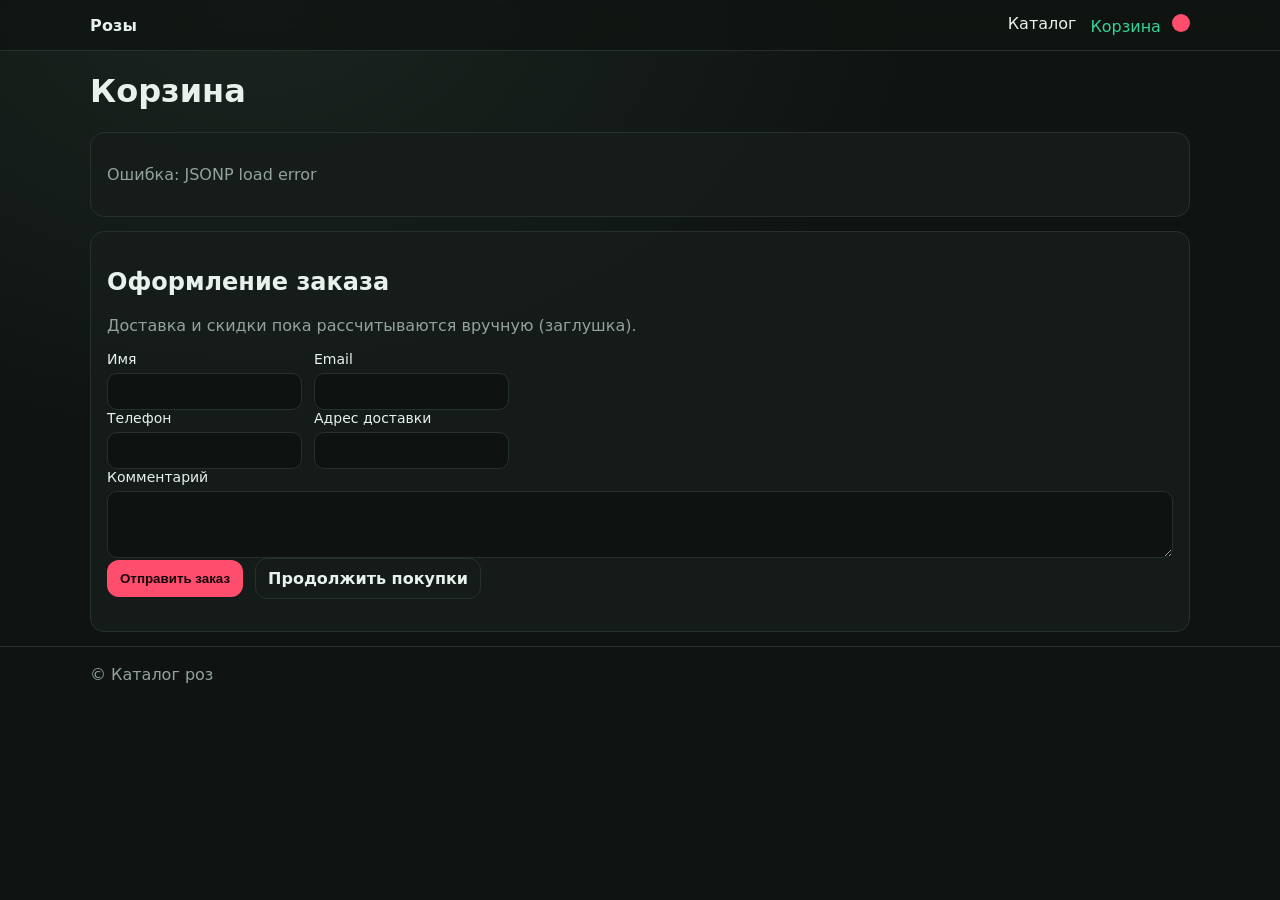
==== cart.html @ ee08f394 "Initial rosy catalog (Pages + Sheets)" ====
<!doctype html>
<html lang="ru">
  <head>
    <meta charset="utf-8" />
    <meta name="viewport" content="width=device-width, initial-scale=1" />
    <title>Корзина</title>
    <link rel="stylesheet" href="assets/css/style.css" />
  </head>
  <body>
    <header class="topbar">
      <div class="container topbar__row">
        <a class="brand" href="./index.html">Розы</a>
        <nav class="nav">
          <a href="./index.html">Каталог</a>
          <a href="./cart.html" aria-current="page">Корзина <span id="cartCount" class="badge" hidden></span></a>
        </nav>
      </div>
    </header>

    <main class="container">
      <h1>Корзина</h1>

      <section id="cart" class="panel"></section>

      <section class="panel">
        <h2>Оформление заказа</h2>
        <p class="muted">Доставка и скидки пока рассчитываются вручную (заглушка).</p>

        <form id="checkoutForm" class="form" autocomplete="on">
          <div class="row">
            <label class="field">
              <span>Имя</span>
              <input name="customer_name" required />
            </label>
            <label class="field">
              <span>Email</span>
              <input name="email" type="email" required />
            </label>
          </div>
          <div class="row">
            <label class="field">
              <span>Телефон</span>
              <input name="phone" inputmode="tel" required />
            </label>
            <label class="field">
              <span>Адрес доставки</span>
              <input name="address" required />
            </label>
          </div>
          <label class="field">
            <span>Комментарий</span>
            <textarea name="comment" rows="3"></textarea>
          </label>

          <div class="row row--center">
            <button class="btn" type="submit">Отправить заказ</button>
            <a class="btn btn--ghost" href="./index.html">Продолжить покупки</a>
          </div>
          <p id="checkoutStatus" class="muted" role="status"></p>
        </form>

        <iframe title="order-submit" id="orderFrame" name="orderFrame" class="hidden"></iframe>
        <form id="orderPostForm" class="hidden" method="POST" target="orderFrame">
          <input type="hidden" name="action" value="order" />
          <input type="hidden" name="payload" value="" />
        </form>
      </section>
    </main>

    <footer class="footer">
      <div class="container">
        <span class="muted">© Каталог роз</span>
      </div>
    </footer>

    <script type="module" src="assets/js/cartPage.js"></script>
  </body>
</html>
---- assets/css/style.css ----
:root {
  --bg: #0f1412;
  --panel: #161d1a;
  --muted: #93a39b;
  --text: #e8f1ec;
  --accent: #ff4d6d;
  --accent-2: #34d399;
  --border: #26312c;
}

* { box-sizing: border-box; }
html, body { height: 100%; }
body {
  margin: 0;
  font-family: ui-sans-serif, system-ui, -apple-system, Segoe UI, Roboto, Helvetica, Arial, "Apple Color Emoji", "Segoe UI Emoji";
  background: radial-gradient(1200px 800px at 20% 0%, #1a241f 0%, var(--bg) 55%);
  color: var(--text);
}

a { color: inherit; text-decoration: none; }
a:hover { text-decoration: underline; }

.container { width: min(1100px, calc(100% - 32px)); margin: 0 auto; }
.muted { color: var(--muted); }
.hidden { display: none; }

.topbar {
  position: sticky;
  top: 0;
  z-index: 10;
  background: rgba(15, 20, 18, 0.8);
  backdrop-filter: blur(10px);
  border-bottom: 1px solid var(--border);
}
.topbar__row {
  display: flex;
  align-items: center;
  justify-content: space-between;
  padding: 14px 0;
  gap: 14px;
}
.brand { font-weight: 700; letter-spacing: 0.2px; }
.nav { display: flex; gap: 14px; }
.nav a[aria-current="page"] { color: var(--accent-2); }

.badge {
  display: inline-flex;
  align-items: center;
  justify-content: center;
  min-width: 18px;
  height: 18px;
  padding: 0 6px;
  border-radius: 999px;
  font-size: 12px;
  background: var(--accent);
  color: #14040a;
  margin-left: 6px;
  font-weight: 700;
}

.hero { padding: 28px 0 10px; }
.hero h1 { margin: 0 0 8px; font-size: 32px; }
.hero p { margin: 0; }

.panel {
  background: rgba(22, 29, 26, 0.85);
  border: 1px solid var(--border);
  border-radius: 14px;
  padding: 16px;
  margin: 14px 0;
}

.filters {
  display: grid;
  grid-template-columns: 1.4fr 1fr 1fr 1fr 1fr;
  gap: 12px;
}
@media (max-width: 900px) {
  .filters { grid-template-columns: 1fr 1fr; }
}
@media (max-width: 560px) {
  .filters { grid-template-columns: 1fr; }
}

.field { display: grid; gap: 6px; font-size: 14px; }
input, select, textarea {
  width: 100%;
  padding: 10px 12px;
  background: #0e1311;
  border: 1px solid var(--border);
  border-radius: 10px;
  color: var(--text);
  outline: none;
}
input:focus, select:focus, textarea:focus { border-color: #3a4a43; }
.range { display: grid; grid-template-columns: 1fr auto 1fr; gap: 10px; align-items: center; }

.grid {
  display: grid;
  grid-template-columns: repeat(3, 1fr);
  gap: 12px;
  padding: 10px 0 30px;
}
@media (max-width: 900px) { .grid { grid-template-columns: repeat(2, 1fr); } }
@media (max-width: 560px) { .grid { grid-template-columns: 1fr; } }

.card {
  background: rgba(22, 29, 26, 0.85);
  border: 1px solid var(--border);
  border-radius: 14px;
  overflow: hidden;
  display: grid;
  grid-template-rows: 170px auto;
}
.card__img { width: 100%; height: 100%; object-fit: cover; background: #0b0f0d; }
.card__body { padding: 12px; display: grid; gap: 8px; }
.card__title { font-weight: 700; }
.pillrow { display: flex; flex-wrap: wrap; gap: 6px; }
.pill {
  font-size: 12px;
  padding: 4px 8px;
  border-radius: 999px;
  border: 1px solid var(--border);
  color: var(--muted);
}
.price { font-weight: 800; }
.row { display: flex; gap: 12px; }
.row--center { align-items: center; }
@media (max-width: 700px) { .row { flex-direction: column; } }

.btn {
  appearance: none;
  border: 1px solid transparent;
  background: var(--accent);
  color: #14040a;
  font-weight: 800;
  padding: 10px 12px;
  border-radius: 12px;
  cursor: pointer;
  text-align: center;
}
.btn:hover { filter: brightness(1.04); }
.btn:disabled { opacity: 0.6; cursor: not-allowed; }
.btn--ghost {
  background: transparent;
  border-color: var(--border);
  color: var(--text);
}

.footer { border-top: 1px solid var(--border); padding: 18px 0; }
.breadcrumbs { margin: 18px 0 10px; }

.product {
  display: grid;
  grid-template-columns: 420px 1fr;
  gap: 14px;
  align-items: start;
}
@media (max-width: 900px) { .product { grid-template-columns: 1fr; } }
.product__img { width: 100%; border-radius: 14px; border: 1px solid var(--border); background: #0b0f0d; }
.product__box {
  background: rgba(22, 29, 26, 0.85);
  border: 1px solid var(--border);
  border-radius: 14px;
  padding: 16px;
  display: grid;
  gap: 10px;
}
.kv { display: grid; grid-template-columns: 160px 1fr; gap: 8px; font-size: 14px; }
.kv span { color: var(--muted); }
.table { display: grid; gap: 10px; }
.line { display: grid; grid-template-columns: 1fr auto auto; gap: 10px; align-items: center; }
.qty { width: 90px; }
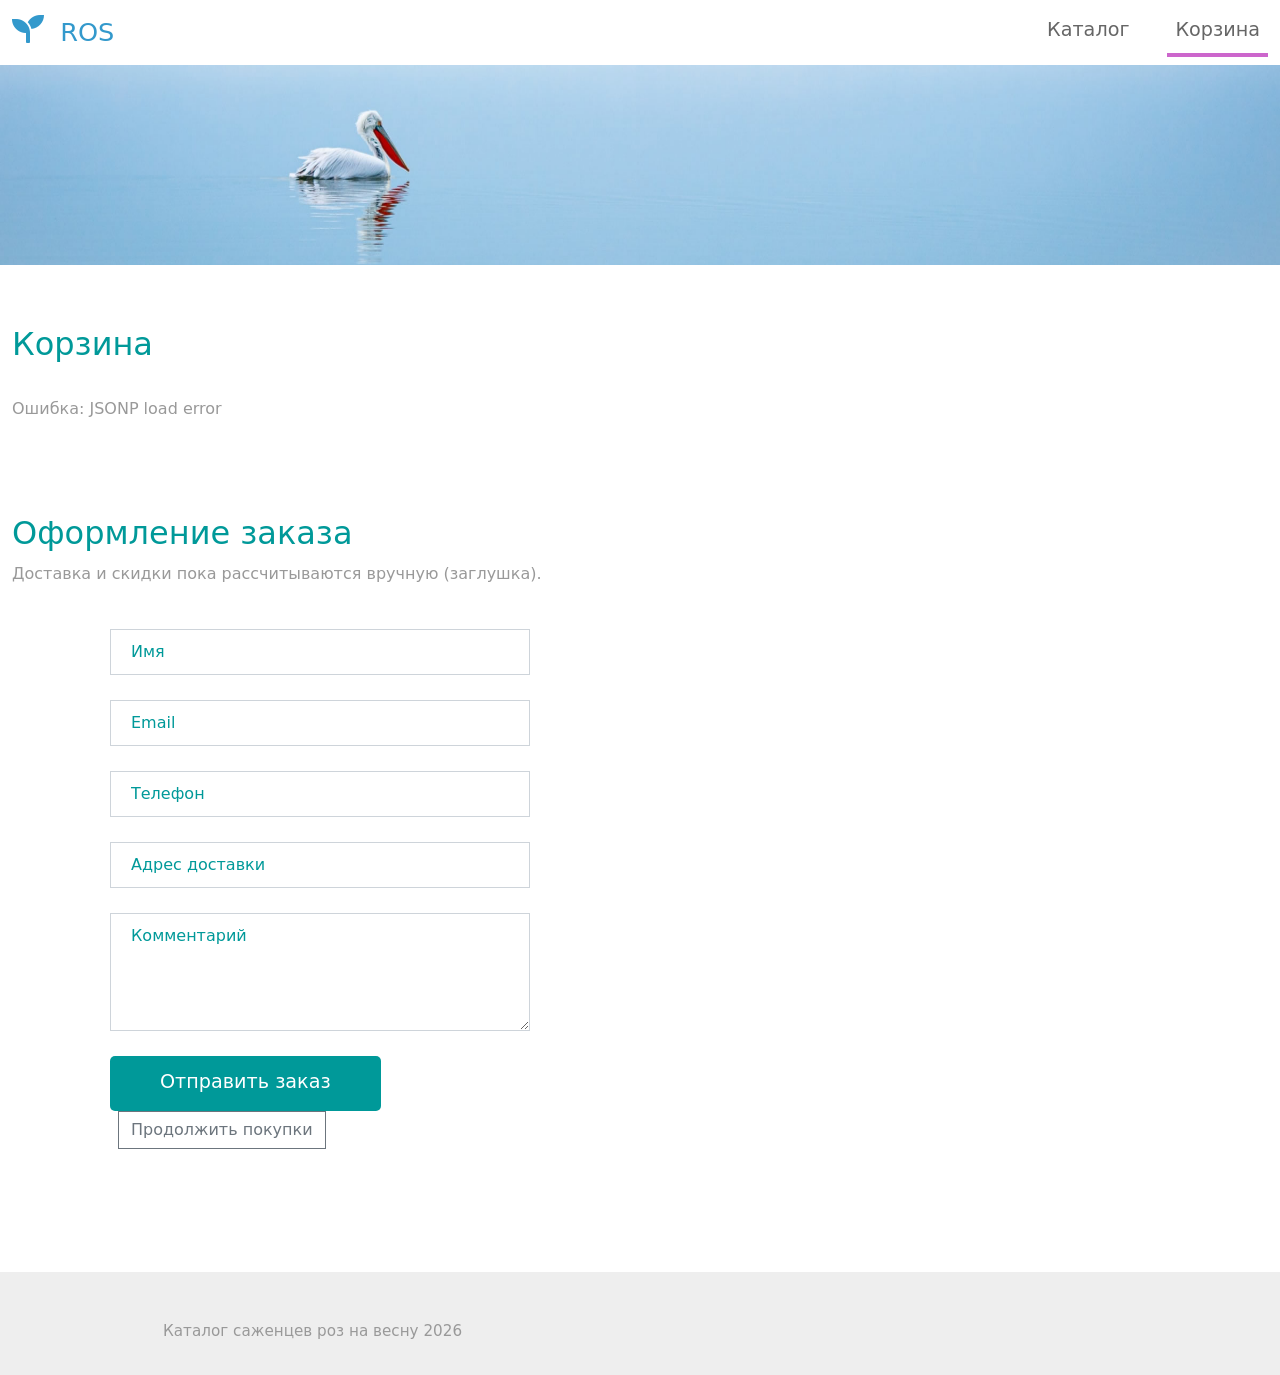
==== commit 84c1f159: "Integrate templatemo_556_catalog_z theme" ====
--- a/cart.html
+++ b/cart.html
@@ -1,79 +1,113 @@
-<!doctype html>
+<!DOCTYPE html>
 <html lang="ru">
-  <head>
-    <meta charset="utf-8" />
-    <meta name="viewport" content="width=device-width, initial-scale=1" />
+<head>
+    <meta charset="UTF-8">
+    <meta name="viewport" content="width=device-width, initial-scale=1.0">
     <title>Корзина</title>
-    <link rel="stylesheet" href="assets/css/style.css" />
-  </head>
-  <body>
-    <header class="topbar">
-      <div class="container topbar__row">
-        <a class="brand" href="./index.html">Розы</a>
-        <nav class="nav">
-          <a href="./index.html">Каталог</a>
-          <a href="./cart.html" aria-current="page">Корзина <span id="cartCount" class="badge" hidden></span></a>
-        </nav>
-      </div>
-    </header>
+    <link rel="stylesheet" href="css/bootstrap.min.css">
+    <link rel="stylesheet" href="fontawesome/css/all.min.css">
+    <link rel="stylesheet" href="css/templatemo-style.css">
+</head>
+<body>
+    <!-- Page Loader -->
+    <div id="loader-wrapper">
+        <div id="loader"></div>
+        <div class="loader-section section-left"></div>
+        <div class="loader-section section-right"></div>
+    </div>
 
-    <main class="container">
-      <h1>Корзина</h1>
+    <nav class="navbar navbar-expand-lg">
+        <div class="container-fluid">
+            <a class="navbar-brand" href="index.html">
+                <i class="fas fa-seedling mr-2"></i>
+                ROS
+            </a>
+            <button class="navbar-toggler" type="button" data-toggle="collapse" data-target="#navbarSupportedContent"
+                aria-controls="navbarSupportedContent" aria-expanded="false" aria-label="Toggle navigation">
+                <i class="fas fa-bars"></i>
+            </button>
+            <div class="collapse navbar-collapse" id="navbarSupportedContent">
+                <ul class="navbar-nav ml-auto mb-2 mb-lg-0">
+                    <li class="nav-item">
+                        <a class="nav-link nav-link-1" href="index.html">Каталог</a>
+                    </li>
+                    <li class="nav-item">
+                        <a class="nav-link nav-link-4 active position-relative" aria-current="page" href="cart.html">
+                            Корзина
+                            <span id="cartCount" class="badge rounded-pill bg-danger" hidden></span>
+                        </a>
+                    </li>
+                </ul>
+            </div>
+        </div>
+    </nav>
 
-      <section id="cart" class="panel"></section>
+    <div class="tm-hero d-flex justify-content-center align-items-center" data-parallax="scroll" data-image-src="img/hero.jpg"></div>
 
-      <section class="panel">
-        <h2>Оформление заказа</h2>
-        <p class="muted">Доставка и скидки пока рассчитываются вручную (заглушка).</p>
+    <div class="container-fluid tm-container-content tm-mt-60">
+        <div class="row mb-4">
+            <h2 class="col-12 tm-text-primary">Корзина</h2>
+        </div>
 
-        <form id="checkoutForm" class="form" autocomplete="on">
-          <div class="row">
-            <label class="field">
-              <span>Имя</span>
-              <input name="customer_name" required />
-            </label>
-            <label class="field">
-              <span>Email</span>
-              <input name="email" type="email" required />
-            </label>
-          </div>
-          <div class="row">
-            <label class="field">
-              <span>Телефон</span>
-              <input name="phone" inputmode="tel" required />
-            </label>
-            <label class="field">
-              <span>Адрес доставки</span>
-              <input name="address" required />
-            </label>
-          </div>
-          <label class="field">
-            <span>Комментарий</span>
-            <textarea name="comment" rows="3"></textarea>
-          </label>
+        <div class="row tm-mb-50">
+            <div class="col-12 mb-4" id="cart"></div>
+        </div>
 
-          <div class="row row--center">
-            <button class="btn" type="submit">Отправить заказ</button>
-            <a class="btn btn--ghost" href="./index.html">Продолжить покупки</a>
-          </div>
-          <p id="checkoutStatus" class="muted" role="status"></p>
-        </form>
+        <div class="row mb-4">
+            <h2 class="col-12 tm-text-primary">Оформление заказа</h2>
+            <p class="col-12 tm-text-gray">Доставка и скидки пока рассчитываются вручную (заглушка).</p>
+        </div>
 
-        <iframe title="order-submit" id="orderFrame" name="orderFrame" class="hidden"></iframe>
-        <form id="orderPostForm" class="hidden" method="POST" target="orderFrame">
-          <input type="hidden" name="action" value="order" />
-          <input type="hidden" name="payload" value="" />
-        </form>
-      </section>
-    </main>
+        <div class="row tm-mb-50">
+            <div class="col-lg-6 col-12 mb-5">
+                <form id="checkoutForm" class="tm-contact-form mx-auto" autocomplete="on">
+                    <div class="form-group">
+                        <input type="text" name="customer_name" class="form-control rounded-0" placeholder="Имя" required>
+                    </div>
+                    <div class="form-group">
+                        <input type="email" name="email" class="form-control rounded-0" placeholder="Email" required>
+                    </div>
+                    <div class="form-group">
+                        <input type="text" name="phone" class="form-control rounded-0" placeholder="Телефон" required>
+                    </div>
+                    <div class="form-group">
+                        <input type="text" name="address" class="form-control rounded-0" placeholder="Адрес доставки" required>
+                    </div>
+                    <div class="form-group">
+                        <textarea rows="4" name="comment" class="form-control rounded-0" placeholder="Комментарий"></textarea>
+                    </div>
+                    <div class="form-group tm-text-right">
+                        <button type="submit" class="btn btn-primary">Отправить заказ</button>
+                        <a class="btn btn-outline-secondary ml-2" href="index.html">Продолжить покупки</a>
+                    </div>
+                    <p id="checkoutStatus" class="tm-text-gray" role="status"></p>
+                </form>
 
-    <footer class="footer">
-      <div class="container">
-        <span class="muted">© Каталог роз</span>
-      </div>
+                <iframe title="order-submit" id="orderFrame" name="orderFrame" class="d-none"></iframe>
+                <form id="orderPostForm" class="d-none" method="POST" target="orderFrame">
+                    <input type="hidden" name="action" value="order" />
+                    <input type="hidden" name="payload" value="" />
+                </form>
+            </div>
+        </div>
+    </div>
+
+    <footer class="tm-bg-gray pt-5 pb-3 tm-text-gray tm-footer">
+        <div class="container-fluid tm-container-small">
+            <div class="row">
+                <div class="col-12 px-5 mb-3">
+                    Каталог саженцев роз на весну 2026
+                </div>
+            </div>
+        </div>
     </footer>
 
+    <script src="js/plugins.js"></script>
+    <script>
+        $(window).on("load", function() {
+            $('body').addClass('loaded');
+        });
+    </script>
     <script type="module" src="assets/js/cartPage.js"></script>
-  </body>
+</body>
 </html>
-
--- a/css/templatemo-style.css
+++ b/css/templatemo-style.css
@@ -0,0 +1,628 @@
+/*
+    
+TemplateMo 556 Catalog-Z
+
+https://templatemo.com/tm-556-catalog-z
+
+*/
+
+#loader-wrapper {
+    position: fixed;
+    top: 0;
+    left: 0;
+    width: 100%;
+    height: 100%;
+    z-index: 1001;
+}
+#loader {
+    display: block;
+    position: relative;
+    left: 50%;
+    top: 50%;
+    width: 150px;
+    height: 150px;
+    margin: -75px 0 0 -75px;
+    border-radius: 50%;
+    border: 3px solid transparent;
+    border-top-color: #3498db;
+
+    -webkit-animation: spin 2s linear infinite; /* Chrome, Opera 15+, Safari 5+ */
+    animation: spin 2s linear infinite; /* Chrome, Firefox 16+, IE 10+, Opera */
+
+    z-index: 1002;
+}
+
+    #loader:before {
+        content: "";
+        position: absolute;
+        top: 5px;
+        left: 5px;
+        right: 5px;
+        bottom: 5px;
+        border-radius: 50%;
+        border: 3px solid transparent;
+        border-top-color: #e74c3c;
+
+        -webkit-animation: spin 3s linear infinite; /* Chrome, Opera 15+, Safari 5+ */
+        animation: spin 3s linear infinite; /* Chrome, Firefox 16+, IE 10+, Opera */
+    }
+
+    #loader:after {
+        content: "";
+        position: absolute;
+        top: 15px;
+        left: 15px;
+        right: 15px;
+        bottom: 15px;
+        border-radius: 50%;
+        border: 3px solid transparent;
+        border-top-color: #f9c922;
+
+        -webkit-animation: spin 1.5s linear infinite; /* Chrome, Opera 15+, Safari 5+ */
+          animation: spin 1.5s linear infinite; /* Chrome, Firefox 16+, IE 10+, Opera */
+    }
+
+    @-webkit-keyframes spin {
+        0%   { 
+            -webkit-transform: rotate(0deg);  /* Chrome, Opera 15+, Safari 3.1+ */
+            -ms-transform: rotate(0deg);  /* IE 9 */
+            transform: rotate(0deg);  /* Firefox 16+, IE 10+, Opera */
+        }
+        100% {
+            -webkit-transform: rotate(360deg);  /* Chrome, Opera 15+, Safari 3.1+ */
+            -ms-transform: rotate(360deg);  /* IE 9 */
+            transform: rotate(360deg);  /* Firefox 16+, IE 10+, Opera */
+        }
+    }
+    @keyframes spin {
+        0%   { 
+            -webkit-transform: rotate(0deg);  /* Chrome, Opera 15+, Safari 3.1+ */
+            -ms-transform: rotate(0deg);  /* IE 9 */
+            transform: rotate(0deg);  /* Firefox 16+, IE 10+, Opera */
+        }
+        100% {
+            -webkit-transform: rotate(360deg);  /* Chrome, Opera 15+, Safari 3.1+ */
+            -ms-transform: rotate(360deg);  /* IE 9 */
+            transform: rotate(360deg);  /* Firefox 16+, IE 10+, Opera */
+        }
+    }
+
+    #loader-wrapper .loader-section {
+        position: fixed;
+        top: 0;
+        width: 51%;
+        height: 100%;
+        background: #222222;
+        z-index: 1001;
+        -webkit-transform: translateX(0);  /* Chrome, Opera 15+, Safari 3.1+ */
+        -ms-transform: translateX(0);  /* IE 9 */
+        transform: translateX(0);  /* Firefox 16+, IE 10+, Opera */
+    }
+
+    #loader-wrapper .loader-section.section-left {
+        left: 0;
+    }
+
+    #loader-wrapper .loader-section.section-right {
+        right: 0;
+    }
+
+    /* Loaded */
+    .loaded #loader-wrapper .loader-section.section-left {
+        -webkit-transform: translateX(-100%);  /* Chrome, Opera 15+, Safari 3.1+ */
+            -ms-transform: translateX(-100%);  /* IE 9 */
+                transform: translateX(-100%);  /* Firefox 16+, IE 10+, Opera */
+
+        -webkit-transition: all 0.7s 0.3s cubic-bezier(0.645, 0.045, 0.355, 1.000);  
+                transition: all 0.7s 0.3s cubic-bezier(0.645, 0.045, 0.355, 1.000);
+    }
+
+    .loaded #loader-wrapper .loader-section.section-right {
+        -webkit-transform: translateX(100%);  /* Chrome, Opera 15+, Safari 3.1+ */
+            -ms-transform: translateX(100%);  /* IE 9 */
+                transform: translateX(100%);  /* Firefox 16+, IE 10+, Opera */
+
+-webkit-transition: all 0.7s 0.3s cubic-bezier(0.645, 0.045, 0.355, 1.000);  
+        transition: all 0.7s 0.3s cubic-bezier(0.645, 0.045, 0.355, 1.000);
+    }
+    
+    .loaded #loader {
+        opacity: 0;
+        -webkit-transition: all 0.3s ease-out;  
+                transition: all 0.3s ease-out;
+    }
+    .loaded #loader-wrapper {
+        visibility: hidden;
+
+        -webkit-transform: translateY(-100%);  /* Chrome, Opera 15+, Safari 3.1+ */
+            -ms-transform: translateY(-100%);  /* IE 9 */
+                transform: translateY(-100%);  /* Firefox 16+, IE 10+, Opera */
+
+        -webkit-transition: all 0.3s 1s ease-out;  
+                transition: all 0.3s 1s ease-out;
+    }
+
+p { line-height: 1.8; }
+
+a { 
+    text-decoration: none;
+    transition: all 0.3s ease; 
+}
+a:hover { color:#009999; }
+.container-fluid { max-width: 1770px; }
+.tm-container-small { max-width: 1050px; }
+.btn { border-radius: 0; }
+.btn-primary {
+    background-color: #009999;
+    border: 0;
+    border-radius: 5px;
+    padding: 12px 50px 14px;
+    font-size: 1.2rem;
+}
+
+.btn-primary:hover,
+.btn-primary:focus {
+    background-color:#086969;
+}
+
+.btn-primary.disabled, 
+.btn-primary:disabled {
+    background-color: #009999;
+    pointer-events: all;
+    cursor: not-allowed;
+}
+
+.form-control {
+	padding: 10px 20px;
+	width: 100%;
+	height: auto;
+}
+
+.form-group { margin-bottom: 25px; }
+.tm-btn-big { padding: 12px 90px 14px; }
+
+.navbar-toggler:focus { box-shadow: none; }
+.navbar-brand {
+    color: #3399CC;
+    font-size: 1.6rem;
+}
+
+.navbar-brand i { font-size: 2rem; }
+
+.tm-hero {
+    min-height: 200px;
+    background: transparent;
+}
+
+.tm-mt-60 { margin-top: 60px; }
+.tm-mb-50 { margin-bottom: 50px; }
+.tm-mb-74 { margin-bottom: 74px; }
+.tm-mb-90 { margin-bottom: 90px; }
+.tm-text-primary { color: #009999; }
+.tm-text-secondary { color: #CC6699; }
+a.tm-text-primary:hover { color:#666666; }
+.tm-bg-gray { background-color: #EEEEEE; }
+.tm-input-paging {
+    width: 40px;
+    border-radius: 0;
+    border: 1px solid #CCCCCC;
+    background: #f4f4f4;
+    text-align: center;
+}
+
+.nav-item { margin-right: 30px; }
+.nav-item:last-child { margin-right: 0; }
+
+.nav-link {
+    color: #666666;
+    border-bottom: 4px solid transparent;
+    font-size: 1.2rem;
+}
+
+.nav-link-1.active,
+.nav-link-1:hover {
+    border-color: #33CCFF;
+}
+
+.nav-link-2.active,
+.nav-link-2:hover {
+    border-color: #FF6666;
+}
+
+.nav-link-3.active,
+.nav-link-3:hover {
+    border-color: #33CC66;
+}
+
+.nav-link-4.active,
+.nav-link-4:hover {
+    border-color: #CC66CC;
+}
+
+.tm-search-input {
+    width: 360px;
+    border-radius: 0;
+    padding: 12px 15px;
+    color: #009999;
+    border: none;
+}
+
+.tm-search-input:focus {
+    border-color: #009999;
+    box-shadow: 0 0 0 0.25rem rgb(0 153 153 / 0.25);
+}
+
+.tm-search-input::placeholder { /* Chrome, Firefox, Opera, Safari 10.1+ */
+    color: #009999;
+    opacity: 1; /* Firefox */
+}
+  
+.tm-search-input::-ms-input-placeholder { /* Microsoft Edge */
+    color: #009999;
+}
+
+.tm-search-btn {
+    color: white;
+    background-color: #009999;
+    border: none;
+    width: 100px;
+    height: 50px;
+    margin-left: -1px;
+}
+
+p, .tm-text-gray { color: #999; }
+.tm-text-gray-light { color: #CCC; }
+.tm-text-gray-dark { color: #666; }
+
+.tm-video-item {
+    position: relative;
+    overflow: hidden;
+    text-align: center;
+    cursor: pointer;
+}
+
+.tm-video-item img {
+    position: relative;
+    display: block;
+    min-height: 100%;
+    max-width: 100%;
+    opacity: 0.8;
+}
+
+.tm-video-item figcaption {
+    padding: 2em;
+    color: #fff;
+    text-transform: uppercase;
+    font-size: 1.25em;
+    -webkit-backface-visibility: hidden;
+	backface-visibility: hidden;
+}
+
+.tm-video-item figcaption::before,
+.tm-video-item figcaption::after {
+    pointer-events: none;
+}
+
+.tm-video-item figcaption,
+.tm-video-item figcaption > a {
+    position: absolute;
+    top: 0;
+    left: 0;
+    width: 100%;
+    height: 100%;
+}
+
+.tm-video-item figcaption > a {
+	z-index: 1000;
+	text-indent: 200%;
+	white-space: nowrap;
+	font-size: 0;
+	opacity: 0;
+}
+
+.tm-video-item h2 {
+    word-spacing: -0.15em;
+    font-weight: 300;
+}
+
+.tm-video-item h2,
+.tm-video-item p {
+    margin: 0;
+}
+
+.tm-video-item p {
+    letter-spacing: 1px;
+    font-size: 68.5%;
+}
+
+.tm-gallery div.d-block { animation: show .5s ease; }
+
+@keyframes show {
+    0% {
+    	opacity: 0;
+    	transform: scale(0.9);
+    }
+    100% {
+    	opacity: 1;
+    	transform: scale(1);
+    }
+}
+
+.tm-paging-link {
+    display: flex;
+    justify-content: center;
+    align-items: center;
+    width: 60px;
+    height: 60px;
+    font-size: 1.1rem;
+    color: #999;
+    background-color: #EEEEEE;
+    margin: 10px;
+    border-radius: 5px;
+    text-decoration: none;
+    transition: all 0.3s ease;
+}
+
+.tm-paging-link:hover,
+.tm-paging-link.active {
+    background-color: #009999;
+    color: #fff; 
+}
+
+/*---------------*/
+/***** Ming *****/
+/*---------------*/
+
+figure.effect-ming {
+	background: #030c17;
+}
+
+figure.effect-ming img {
+	opacity: 0.9;
+	-webkit-transition: opacity 0.35s;
+	transition: opacity 0.35s;
+}
+
+figure.effect-ming figcaption::before {
+	position: absolute;
+	top: 30px;
+	right: 30px;
+	bottom: 30px;
+	left: 30px;
+	border: 2px solid #fff;
+	box-shadow: 0 0 0 30px rgba(255,255,255,0.2);
+	content: '';
+	opacity: 0;
+	-webkit-transition: opacity 0.35s, -webkit-transform 0.35s;
+	transition: opacity 0.35s, transform 0.35s;
+	-webkit-transform: scale3d(1.4,1.4,1);
+	transform: scale3d(1.4,1.4,1);
+}
+
+figure.effect-ming h2 {
+    font-size: 1.3em;
+	opacity: 0;
+	-webkit-transition: opacity 0.35s, -webkit-transform 0.35s;
+	transition: opacity 0.35s, transform 0.35s;
+	-webkit-transform: scale(1.5);
+	transform: scale(1.5);
+}
+
+figure.effect-ming:hover figcaption::before,
+figure.effect-ming:hover h2 {
+	opacity: 1;
+	-webkit-transform: scale3d(1,1,1);
+	transform: scale3d(1,1,1);
+}
+
+figure.effect-ming:hover figcaption { background-color: rgba(58,52,42,0); }
+figure.effect-ming:hover img { opacity: 0.4; }
+
+.tm-footer-links li {
+    list-style: none;
+    margin-bottom: 5px;    
+}
+
+.tm-footer-links li a { color: #999999; }
+.tm-footer-links li a:hover { color: #009999; }
+
+.tm-social-links li {
+    list-style: none;
+    margin-right: 15px;
+}
+
+.tm-social-links li:last-child { margin-right: 0; }
+
+.tm-social-links li a  {
+    color: #999999;
+    width: 44px;
+    height: 44px;
+    display: flex;
+    background-color: #fff;
+    align-items: center;
+    justify-content: center;
+}
+
+.tm-social-links li a:hover {
+    color: #fff;
+    background-color: #009999;
+}
+
+.tm-footer { font-size: 0.95rem; }
+.tm-footer-title { font-size: 1.4rem; }
+
+/* Videos */
+#tm-video-container {
+    max-height: 400px;
+    overflow: hidden;
+    background-color: #333;
+    margin-bottom: 90px;
+    position: relative;
+}
+
+#tm-video {
+    display: block;
+    width: 100%;
+    height: auto;
+}
+
+#tm-video-control-button {
+    position: absolute;
+    bottom: 20px;
+    right: 20px;
+    z-index: 1000;
+    color: #e1e1e1;
+}
+
+.tm-video-details {
+    height: 100%;
+    padding: 40px;
+}
+
+/* About */
+.tm-row-1640 { max-width: 1640px; }
+.tm-about-2-col { max-width: 716px; }
+.tm-about-3-col { max-width: 540px; }
+
+.tm-about-2-col,
+.tm-about-3-col {
+    margin-bottom: 50px;
+}
+
+.tm-about-icon-container {
+    width: 150px;
+    height: 150px;
+    border: 1px solid #009999;
+    display: flex;
+    align-items: center;
+    justify-content: center;
+}
+
+.tm-about-img-text { max-width: 940px; }
+
+/* Contact */
+select.form-control { border-radius: 0; }
+select.form-control option { height: 30px; }
+
+select:not([multiple]) {
+    -webkit-appearance: none;
+    -moz-appearance: none;
+    background-position: right 15px center;
+    background-repeat: no-repeat;
+    background-image: url(../img/select-arrow.png);
+    padding: 14px 20px;
+    padding-right: 20px;
+    color: #666;
+}
+
+.mapouter{
+    position:relative;
+    height:480px;
+    width:100%;
+    max-width: 480px;
+}
+
+.gmap-canvas {
+    overflow:hidden;
+    background:none!important;
+    height:480px;
+    width:100%;
+}
+
+.tm-contact-form { max-width: 420px; }
+.tm-address-col { max-width: 520px; }
+.tm-contacts { padding-left: 0; }
+
+.tm-contacts li {
+    list-style: none;
+    margin-bottom: 20px;
+}
+
+.tm-contacts li a i { width: 30px; }
+.tm-social { display: flex; }
+
+.tm-social li {
+    list-style: none;
+    margin-bottom: 20px;
+    margin-right: 15px;
+}
+
+.tm-social li a i {
+    width: 40px;
+    height: 40px;
+    color: #666666;
+    background-color: #EEEEEE;
+    display: flex;
+    align-items: center;
+    justify-content: center;
+    transition: all 0.3s ease;
+}
+
+.tm-social li a:hover i {
+    color: #fff;
+    background-color: #009999;
+}
+
+.form-control,
+input:-internal-autofill-selected,
+select:not([multiple]) {
+    color: #009999 !important;
+}
+
+.form-control::placeholder { /* Chrome, Firefox, Opera, Safari 10.1+ */
+    color:  #009999;
+    opacity: 1; /* Firefox */
+}
+
+@media (max-width: 991px) {
+    .navbar-collapse {
+        position: fixed;
+        top: 50px;
+        right: 0px;
+        background: white;
+        width: 150px;
+        padding: 15px;
+    }
+
+    .tm-container-content { max-width: 870px; }
+    .tm-contact-form, .tm-address-col, .mapouter { max-width: 100%; }
+    .tm-people-row { max-width: 900px; }
+}
+
+@media (max-width: 767px) {
+    .tm-paging-col { flex-direction: column; }
+    .tm-paging { flex-wrap: wrap; }
+    .tm-about-img-text { max-width: 640px; }
+    .tm-about-2-col, .tm-about-3-col { margin-bottom: 50px; }
+}
+
+@media (max-width: 575px) {
+    .tm-container-content { max-width: 420px; }
+
+    .tm-search-form {
+        padding-left: 15px;
+        padding-right: 15px;
+        width: 100%;
+        justify-content: center;
+    }
+
+    .tm-search-input {
+        width: 100%;
+        max-width: 360px;
+    }
+
+    .tm-people-row { max-width: 420px; }
+}
+
+@media (max-width: 400px) {
+    .tm-btn-big { padding: 12px 50px 14px; }
+}
+
+@media (max-width: 334px) {
+    .tm-social-links {
+        flex-wrap: wrap;
+        justify-content: start !important;
+    }
+
+    .tm-social-links li { margin-right: 3px; }
+}
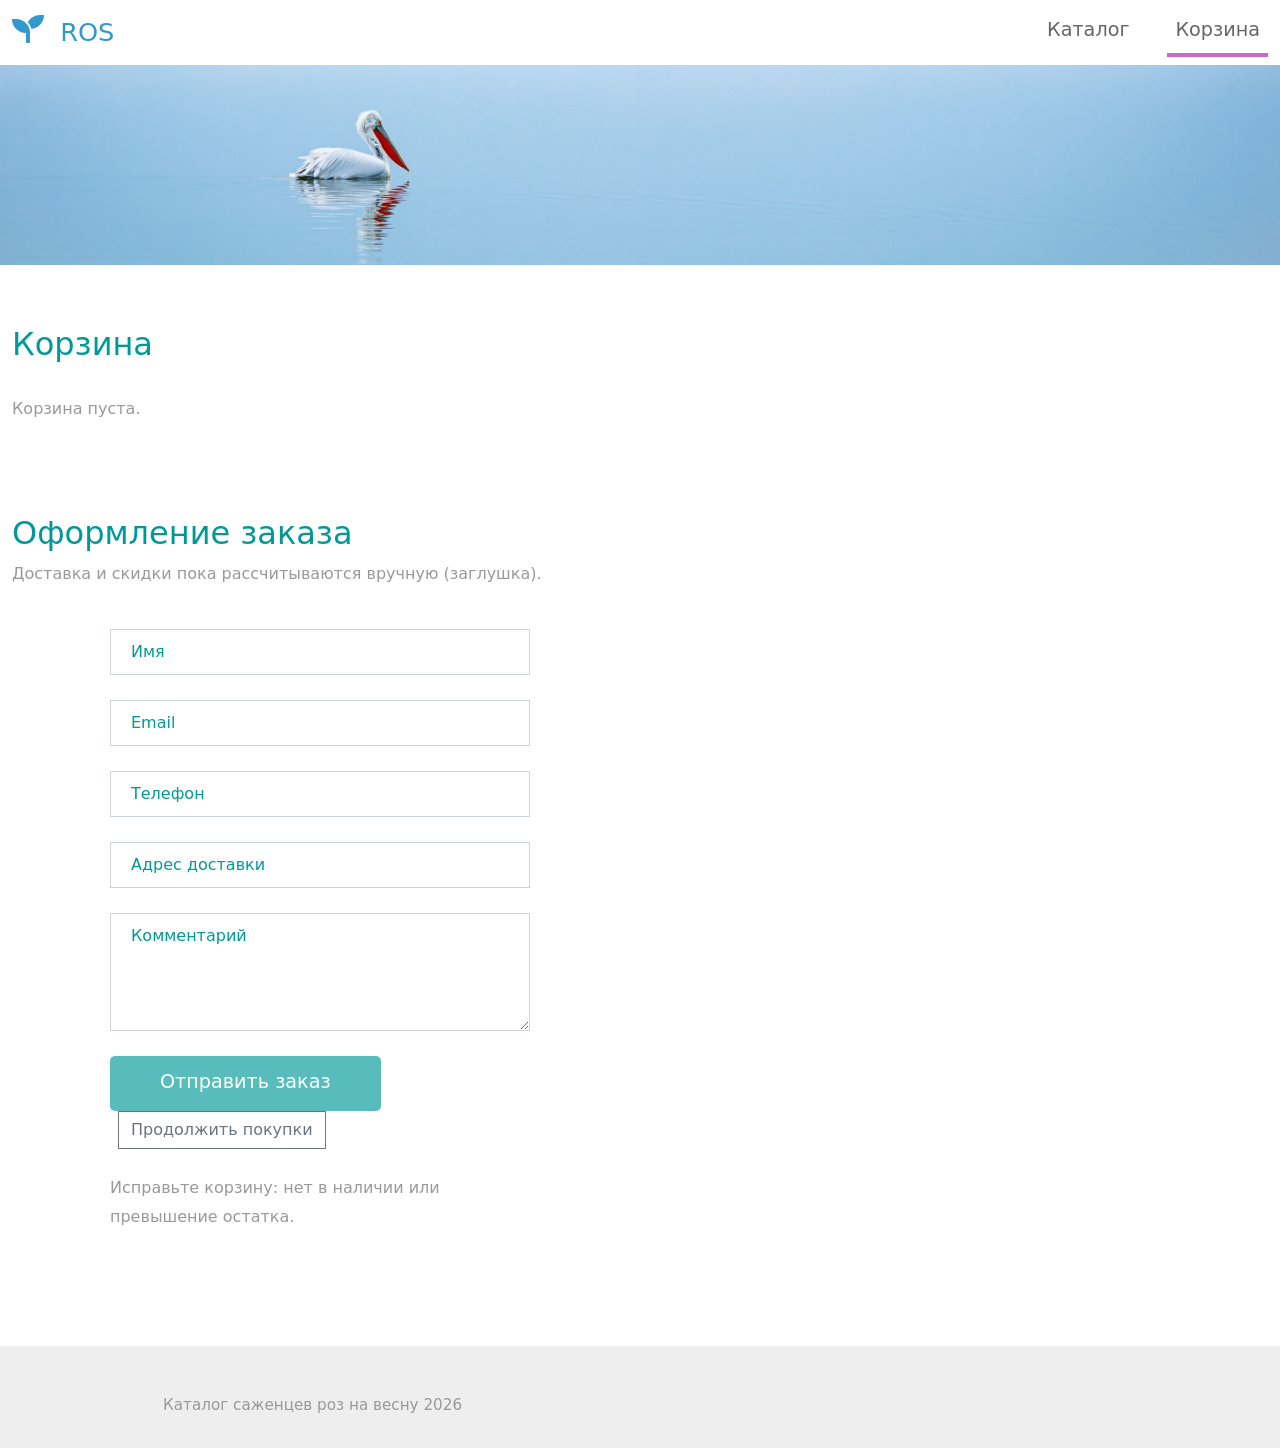
==== commit 20383f72: "Hide templatemo loader on DOMContentLoaded" ====
--- a/cart.html
+++ b/cart.html
@@ -104,9 +104,15 @@
 
     <script src="js/plugins.js"></script>
     <script>
-        $(window).on("load", function() {
-            $('body').addClass('loaded');
+        document.addEventListener("DOMContentLoaded", function () {
+            document.body.classList.add("loaded");
         });
+        window.addEventListener("load", function () {
+            document.body.classList.add("loaded");
+        });
+        window.setTimeout(function () {
+            document.body.classList.add("loaded");
+        }, 2500);
     </script>
     <script type="module" src="assets/js/cartPage.js"></script>
 </body>
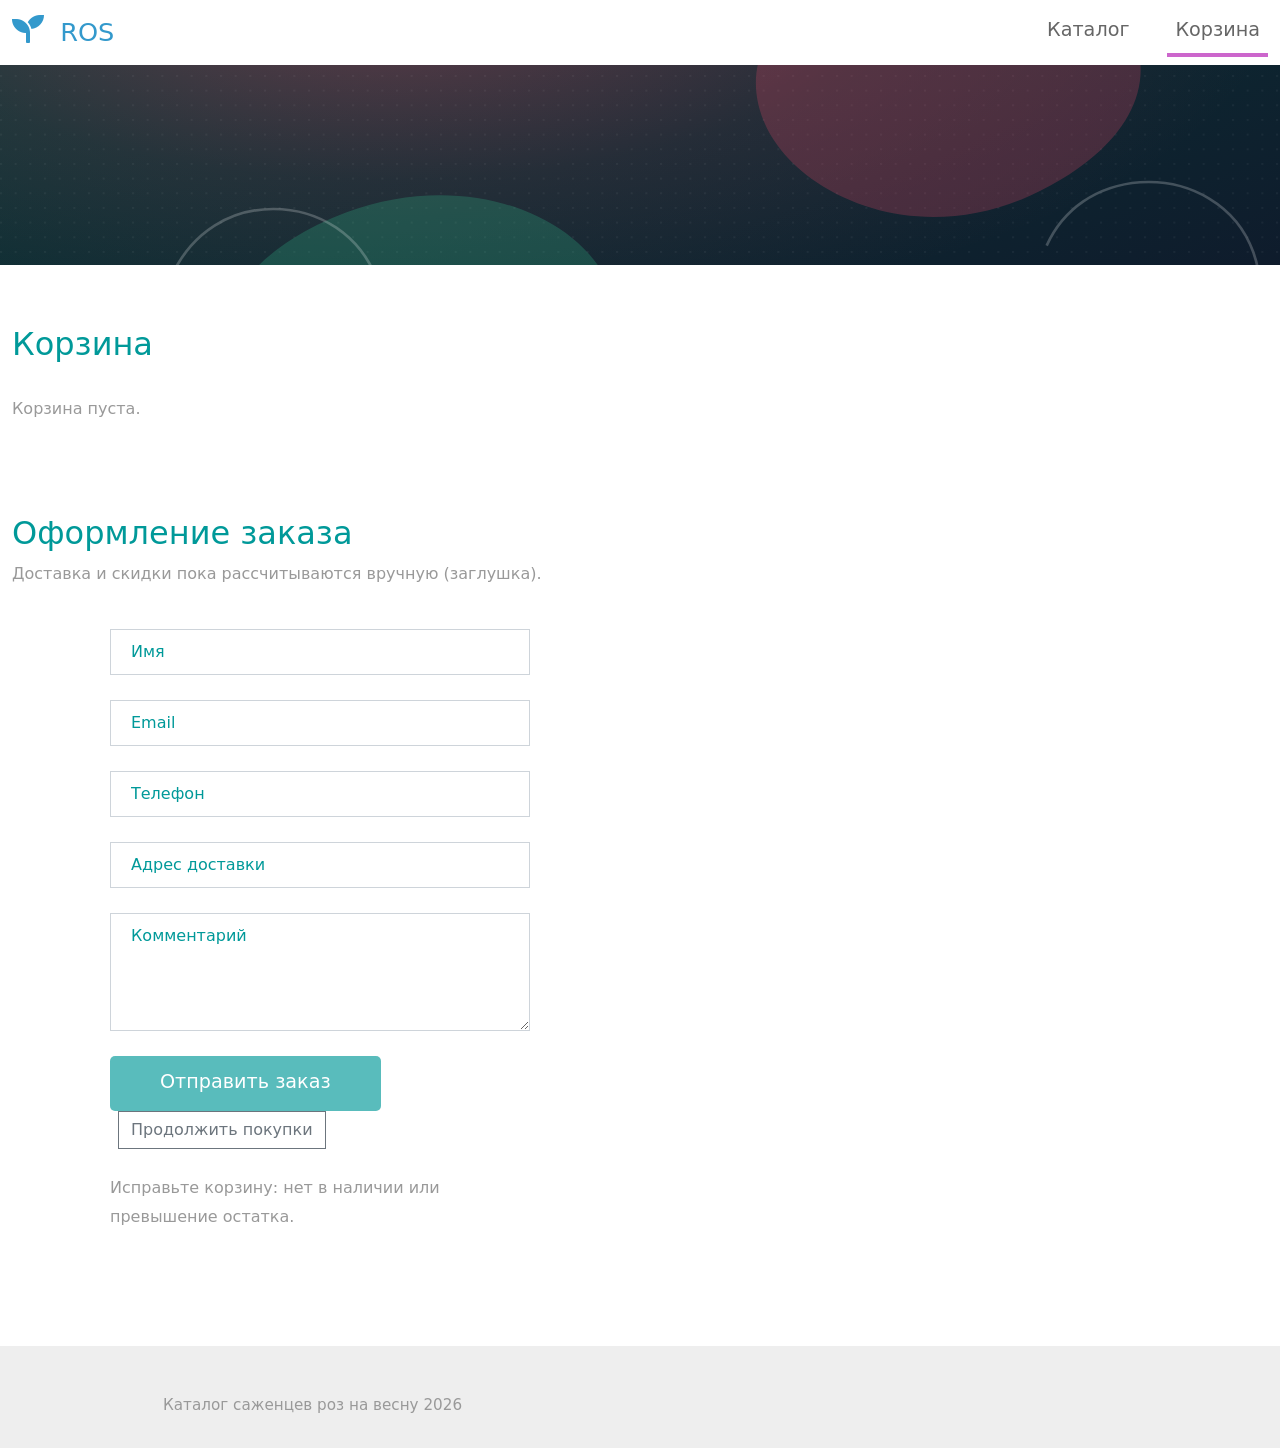
==== commit ad0fe9b4: "Replace hero background with rose-themed artwork" ====
--- a/cart.html
+++ b/cart.html
@@ -7,6 +7,7 @@
     <link rel="stylesheet" href="css/bootstrap.min.css">
     <link rel="stylesheet" href="fontawesome/css/all.min.css">
     <link rel="stylesheet" href="css/templatemo-style.css">
+    <link rel="stylesheet" href="assets/css/rosy.css">
 </head>
 <body>
     <!-- Page Loader -->
@@ -42,7 +43,7 @@
         </div>
     </nav>
 
-    <div class="tm-hero d-flex justify-content-center align-items-center" data-parallax="scroll" data-image-src="img/hero.jpg"></div>
+    <div class="tm-hero d-flex justify-content-center align-items-center" data-parallax="scroll" data-image-src="img/hero-roses.svg"></div>
 
     <div class="container-fluid tm-container-content tm-mt-60">
         <div class="row mb-4">
--- a/assets/css/rosy.css
+++ b/assets/css/rosy.css
@@ -0,0 +1,37 @@
+:root {
+  --rosy-wa: #25d366;
+}
+
+.rosy-cta {
+  border-radius: 10px;
+}
+
+.rosy-cta__buttons {
+  display: flex;
+  flex-wrap: wrap;
+  justify-content: center;
+  align-items: center;
+  gap: 10px;
+}
+
+.rosy-cta__buttons .btn {
+  min-width: 220px;
+}
+
+.rosy-btn-wa {
+  background: var(--rosy-wa);
+  border-color: var(--rosy-wa);
+}
+
+.rosy-btn-wa:hover {
+  background: #20bd5b;
+  border-color: #20bd5b;
+}
+
+@media (max-width: 520px) {
+  .rosy-cta__buttons .btn {
+    width: 100%;
+    min-width: 0;
+  }
+}
+
